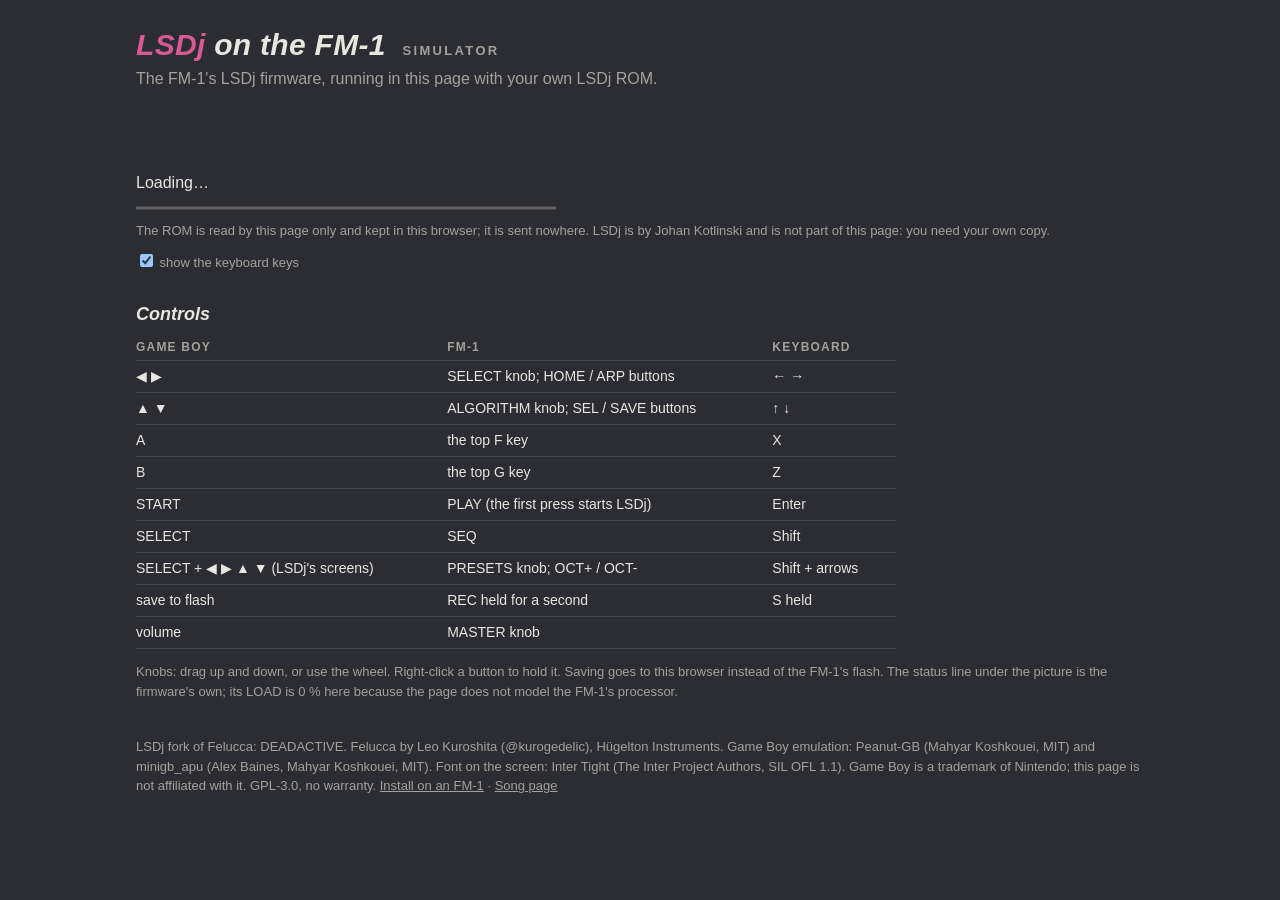
==== web/sim/index.html @ 23142750 "lsdj: the simulator page (webapp/lsdj-sim): the LSDj unit and the core's text drawing as WebAssembly" ====
<!doctype html>
<!-- SPDX-License-Identifier: GPL-3.0-only
     LSDj fork: 2026 DEADACTIVE -->
<html lang="en">
<head>
<meta charset="utf-8">
<meta name="viewport" content="width=device-width, initial-scale=1">
<title>LSDj on the FM-1: simulator</title>
<link rel="stylesheet" href="sim.css">
</head>
<body>
<main>
  <header>
    <h1><i>LSDj</i> on the FM-1 <span>simulator</span></h1>
    <p class="lead">The FM-1's LSDj firmware, running in this page with your own LSDj ROM.</p>
  </header>

  <div class="stage"><div id="fit" class="fit"><div id="device" class="device"></div></div></div>
  <p id="note" class="note" role="status"></p>

  <section class="setup">
    <p id="rom-line">Loading…</p>
    <p id="rom-pick" hidden><label class="file">Choose your LSDj ROM (.gb) <input id="rom" type="file" accept=".gb,.gbc"></label></p>
    <progress id="rom-bar" max="100" value="0" hidden></progress>
    <p class="small">The ROM is read by this page only and kept in this browser; it is sent nowhere. LSDj is by Johan
      Kotlinski and is not part of this page: you need your own copy.</p>
    <p class="small"><button id="forget-rom" class="link" hidden>Use another ROM</button>
      <button id="forget-save" class="link" hidden>Forget the save</button>
      <label class="link"><input id="hints" type="checkbox" checked> show the keyboard keys</label></p>
  </section>

  <section class="help">
    <h2>Controls</h2>
    <table>
      <tr><th>Game Boy</th><th>FM-1</th><th>Keyboard</th></tr>
      <tr><td>◀ ▶</td><td>SELECT knob; HOME / ARP buttons</td><td>← →</td></tr>
      <tr><td>▲ ▼</td><td>ALGORITHM knob; SEL / SAVE buttons</td><td>↑ ↓</td></tr>
      <tr><td>A</td><td>the top F key</td><td>X</td></tr>
      <tr><td>B</td><td>the top G key</td><td>Z</td></tr>
      <tr><td>START</td><td>PLAY (the first press starts LSDj)</td><td>Enter</td></tr>
      <tr><td>SELECT</td><td>SEQ</td><td>Shift</td></tr>
      <tr><td>SELECT + ◀ ▶ ▲ ▼ (LSDj's screens)</td><td>PRESETS knob; OCT+ / OCT-</td><td>Shift + arrows</td></tr>
      <tr><td>save to flash</td><td>REC held for a second</td><td>S held</td></tr>
      <tr><td>volume</td><td>MASTER knob</td><td></td></tr>
    </table>
    <p class="small">Knobs: drag up and down, or use the wheel. Right-click a button to hold it. Saving goes to this
      browser instead of the FM-1's flash. The status line under the picture is the firmware's own; its LOAD is 0 %
      here because the page does not model the FM-1's processor.</p>
  </section>

  <footer class="small">
    LSDj fork of Felucca: DEADACTIVE. Felucca by Leo Kuroshita (@kurogedelic), Hügelton Instruments. Game Boy
    emulation: Peanut-GB (Mahyar Koshkouei, MIT) and minigb_apu (Alex Baines, Mahyar Koshkouei, MIT). Font on the
    screen: Inter Tight (The Inter Project Authors, SIL OFL 1.1). Game Boy is a trademark of Nintendo; this page is
    not affiliated with it. GPL-3.0, no warranty.
    <a href="../lsdj-install/">Install on an FM-1</a> · <a href="../lsdj/">Song page</a>
  </footer>
</main>
<script type="module" src="app.js"></script>
</body>
</html>
---- web/sim/sim.css ----
/* SPDX-License-Identifier: GPL-3.0-only
 * LSDj fork: 2026 DEADACTIVE (the device's parts after Hortator's simulator, web/sim/sim.css) */
/* The FM-1 panel in the original Game Boy's colours: a light grey body, a blue-grey bezel with its two stripes around
 * a pea-green screen, charcoal knobs and direction buttons, magenta A and B, navy italic print. Positions and sizes
 * come from layout.js (the FM-1's own); only the look is here. */
:root {
  --page: #2c2d33;
  --ink: #e8e6df;
  --dim: #a3a199;
  --body: #c9c5bd;
  --body-hi: #dbd7cf;
  --body-lo: #aeaaa2;
  --tray: #bdb9b1;
  --bezel: #6d6f7c;
  --navy: #2b2f86;
  --magenta: #9a2257;
  --charcoal: #2a2a2f;
  --rubber: #8a8c95;
  --lcd-off: #7f8c2a;
  --print: "Gill Sans", "Gill Sans MT", "Trebuchet MS", "Helvetica Neue", Arial, sans-serif;
  color-scheme: dark;
}
* { box-sizing: border-box; }
body { margin: 0; background: var(--page); color: var(--ink); font: 16px/1.5 -apple-system, BlinkMacSystemFont, "Helvetica Neue", Arial, sans-serif; }
main { max-width: 1040px; margin: 0 auto; padding: 28px 16px 48px; }
h1 { font: italic 700 30px/1.1 var(--print); margin: 0 0 6px; letter-spacing: .01em; }
h1 i { color: #d85a94; }
h1 span { font: 600 13px/1 var(--print); letter-spacing: .18em; text-transform: uppercase; color: var(--dim); margin-left: 8px; }
h2 { font: italic 700 18px/1.2 var(--print); margin: 32px 0 8px; }
.lead { margin: 0 0 20px; color: var(--dim); }
.small { font-size: 13px; color: var(--dim); }
.note { min-height: 1.5em; color: #ffd27a; margin: 10px 0 0; }
a { color: inherit; }
.setup { margin-top: 8px; }
.setup p { margin: 0 0 10px; }
.file input { margin-left: 8px; }
progress { width: 100%; max-width: 420px; height: 6px; display: block; margin: 0 0 10px; }
button.link, label.link { background: none; border: 0; padding: 0; margin-right: 18px; font: inherit; color: var(--dim); text-decoration: underline; cursor: pointer; }
label.link { text-decoration: none; }
table { border-collapse: collapse; width: 100%; max-width: 760px; font-size: 14px; }
th, td { text-align: left; padding: 5px 14px 5px 0; border-bottom: 1px solid #44454d; vertical-align: top; }
th { font: 600 12px/1.4 var(--print); letter-spacing: .1em; text-transform: uppercase; color: var(--dim); }
footer { margin-top: 36px; }

/* ---- the device: drawn at its design size, scaled to fit (app.js sets --scale and the layout) */
.stage { display: flex; justify-content: center; padding-top: 18px; }
.fit { position: relative; }
.device {
  position: absolute; left: 0; top: 0; transform-origin: 0 0; transform: scale(var(--scale, 1));
  background: linear-gradient(168deg, var(--body-hi), var(--body) 38%, var(--body-lo));
  border-radius: 26px 26px 96px 26px;                 /* the Game Boy's one big corner */
  box-shadow: 0 2px 0 rgba(255, 255, 255, .55) inset, 0 -3px 0 rgba(0, 0, 0, .18) inset, 0 20px 44px rgba(0, 0, 0, .55);
  touch-action: none; user-select: none; -webkit-user-select: none; -webkit-touch-callout: none;
}
.device.phone { border-radius: 22px 22px 64px 22px; }
.device > * { position: absolute; }
.device::before {                                     /* the groove across the top, with its two notches */
  content: ""; left: 0; right: 0; top: 17px; height: 3px;
  background: linear-gradient(rgba(0, 0, 0, .22), rgba(255, 255, 255, .5));
}
.device.phone::before { display: none; }
.tray { background: var(--tray); border-radius: 16px; box-shadow: 0 2px 4px rgba(0, 0, 0, .28) inset, 0 1px 0 rgba(255, 255, 255, .5); }
.tray.keybed { border-radius: 22px 22px 70px 22px; }
.device.phone .tray.keybed { border-radius: 16px 16px 48px 16px; }

/* the screen: its bezel, the stripes and the print across the top, the power lamp */
.bezel {
  background: linear-gradient(175deg, #7a7c8a, var(--bezel) 30%, #5d5f6b);
  border-radius: 12px 12px 44px 12px;
  box-shadow: 0 2px 3px rgba(0, 0, 0, .45), 0 1px 0 rgba(255, 255, 255, .25) inset;
}
.bezel .stripes { position: absolute; left: 14px; right: 14px; top: 7px; height: 9px;
  background: linear-gradient(var(--magenta) 0 2px, transparent 2px 6px, var(--navy) 6px 8px, transparent 8px); }
.bezel .print { position: absolute; left: 50%; top: 4px; transform: translateX(-50%); padding: 0 8px; background: #6f717e;
  font: 600 9px/14px var(--print); letter-spacing: .14em; color: #d8d8e0; white-space: nowrap; }
.bezel .lamp { position: absolute; left: 9px; top: 42%; width: 9px; height: 9px; border-radius: 50%;
  background: #4a2028; box-shadow: 0 1px 1px rgba(0, 0, 0, .5) inset; }
.bezel .lamp-print { position: absolute; left: 1px; top: calc(42% + 13px); width: 26px; text-align: center;
  font: 600 6px/1 var(--print); letter-spacing: .08em; color: #d8d8e0; }
.device.on .bezel .lamp { background: #ff2a3c; box-shadow: 0 0 7px 2px rgba(255, 50, 60, .75); }
.device.phone .bezel .lamp, .device.phone .bezel .lamp-print, .device.phone .bezel .print, .device.phone .bezel .stripes { display: none; }
canvas.lcd { image-rendering: pixelated; image-rendering: crisp-edges; border-radius: 3px; background: var(--lcd-off);
  box-shadow: 0 0 0 3px #4f5160, 0 2px 6px rgba(0, 0, 0, .5) inset; }
.device.off canvas.lcd { filter: saturate(.6) brightness(.8); }

/* the print on the body: the FM-1's name for a control, and under it what it is to the Game Boy */
.lbl { font: italic 600 12px/1 var(--print); letter-spacing: .06em; color: var(--navy); text-align: center; pointer-events: none; white-space: nowrap; }
.lbl .gb { display: block; margin-top: 3px; font: 600 11px/1 var(--print); font-style: normal; color: var(--magenta); letter-spacing: .04em; }
.lbl.idle { opacity: .45; }

/* the knobs: charcoal, like the direction pad */
.enc { border-radius: 50%; cursor: ns-resize; }
.enc .skirt { position: absolute; inset: 0; border-radius: 50%;
  background: radial-gradient(circle at 38% 32%, #56565e, var(--charcoal) 72%); box-shadow: 0 3px 5px rgba(0, 0, 0, .45), 0 0 0 3px rgba(0, 0, 0, .08); }
.enc .cap { position: absolute; inset: 7px; border-radius: 50%;
  background: repeating-conic-gradient(#303036 0 5deg, #3a3a41 5deg 10deg); transform: rotate(var(--turn, 0deg)); }
.enc .cap::after { content: ""; position: absolute; left: 50%; top: 3px; width: 3px; height: 11px; margin-left: -1.5px; border-radius: 2px; background: #e8e6df; }
.enc.idle { opacity: .5; }

/* the buttons */
.btn {
  border-radius: 9px; cursor: pointer;
  background: linear-gradient(180deg, #a2a4ad, var(--rubber));
  box-shadow: 0 2px 0 #5f6068, 0 3px 5px rgba(0, 0, 0, .35);
  display: flex; flex-direction: column; align-items: center; justify-content: center;
  font: 700 11px/1.1 var(--print); letter-spacing: .04em; color: #f2f1ec; text-align: center;
}
.btn .gb { font: 700 10px/1 var(--print); color: #ffd9e8; margin-top: 3px; letter-spacing: .02em; }
.btn.dir { background: linear-gradient(180deg, #45454c, var(--charcoal)); box-shadow: 0 2px 0 #141417, 0 3px 5px rgba(0, 0, 0, .45); }
.btn.dir .gb { font-size: 14px; color: #e8e6df; }
.btn.pill { border-radius: 999px; background: linear-gradient(180deg, #9c9ea7, #7b7d86); box-shadow: 0 2px 0 #55565e, 0 3px 5px rgba(0, 0, 0, .35); }
.btn.idle { opacity: .55; }
.btn.down { transform: translateY(2px); box-shadow: 0 0 0 #000, 0 1px 2px rgba(0, 0, 0, .5); }
.btn.latched { outline: 2px dashed var(--navy); outline-offset: 3px; }

/* the keys: two of them are the Game Boy's A and B */
.key { border-radius: 999px; cursor: pointer; background: linear-gradient(180deg, #e3dfd7, #cfcbc3); box-shadow: 0 2px 0 #96928a, 0 3px 5px rgba(0, 0, 0, .3); }
.key.black { background: linear-gradient(180deg, #55555c, #3a3a40); box-shadow: 0 2px 0 #1b1b1f, 0 3px 5px rgba(0, 0, 0, .4); }
.key.idle { opacity: .5; }
.key.ab { background: radial-gradient(circle at 40% 28%, #c2437c, var(--magenta) 62%); box-shadow: 0 2px 0 #5c1233, 0 3px 6px rgba(0, 0, 0, .45);
  display: flex; align-items: center; justify-content: center; font: 700 26px/1 var(--print); color: #f6dbe7; }
.device.phone .key.ab { font-size: 13px; }
.key.down { transform: translateY(2px); box-shadow: 0 0 0 #000, 0 1px 2px rgba(0, 0, 0, .5); }

.hint { position: absolute; left: 0; right: 0; text-align: center; pointer-events: none; display: none;
  font: 600 11px/1 ui-monospace, SFMono-Regular, Menlo, monospace; color: var(--navy); }
.show-hints .hint { display: block; }
.btn .hint { bottom: -15px; }
.key .hint { bottom: 8px; color: #f6dbe7; }
.device.phone .hint { display: none; }

/* the power switch: on the top edge, where the Game Boy has its own */
.power { border: 0; padding: 0; cursor: pointer; border-radius: 5px; background: #8f8b84; box-shadow: 0 2px 2px rgba(0, 0, 0, .45) inset; }
.power::after { content: ""; position: absolute; top: 3px; bottom: 3px; left: 3px; width: 46%; border-radius: 3px;
  background: repeating-linear-gradient(90deg, #d9d5cd 0 2px, #b3afa7 2px 4px); box-shadow: 0 1px 2px rgba(0, 0, 0, .5); transition: left .12s; }
.power.on::after { left: calc(54% - 3px); }
.power:disabled { cursor: default; opacity: .6; }
.power-print { font: 600 9px/1 var(--print); letter-spacing: .1em; color: var(--navy); white-space: nowrap; pointer-events: none; }
.power.ready { animation: nudge 1.1s ease-in-out infinite; }
@keyframes nudge { 50% { box-shadow: 0 2px 2px rgba(0, 0, 0, .45) inset, 0 0 0 4px rgba(154, 34, 87, .45); } }
@media (prefers-reduced-motion: reduce) { .power.ready { animation: none; } }
.device :focus-visible { outline: 2px dashed var(--navy); outline-offset: 3px; }
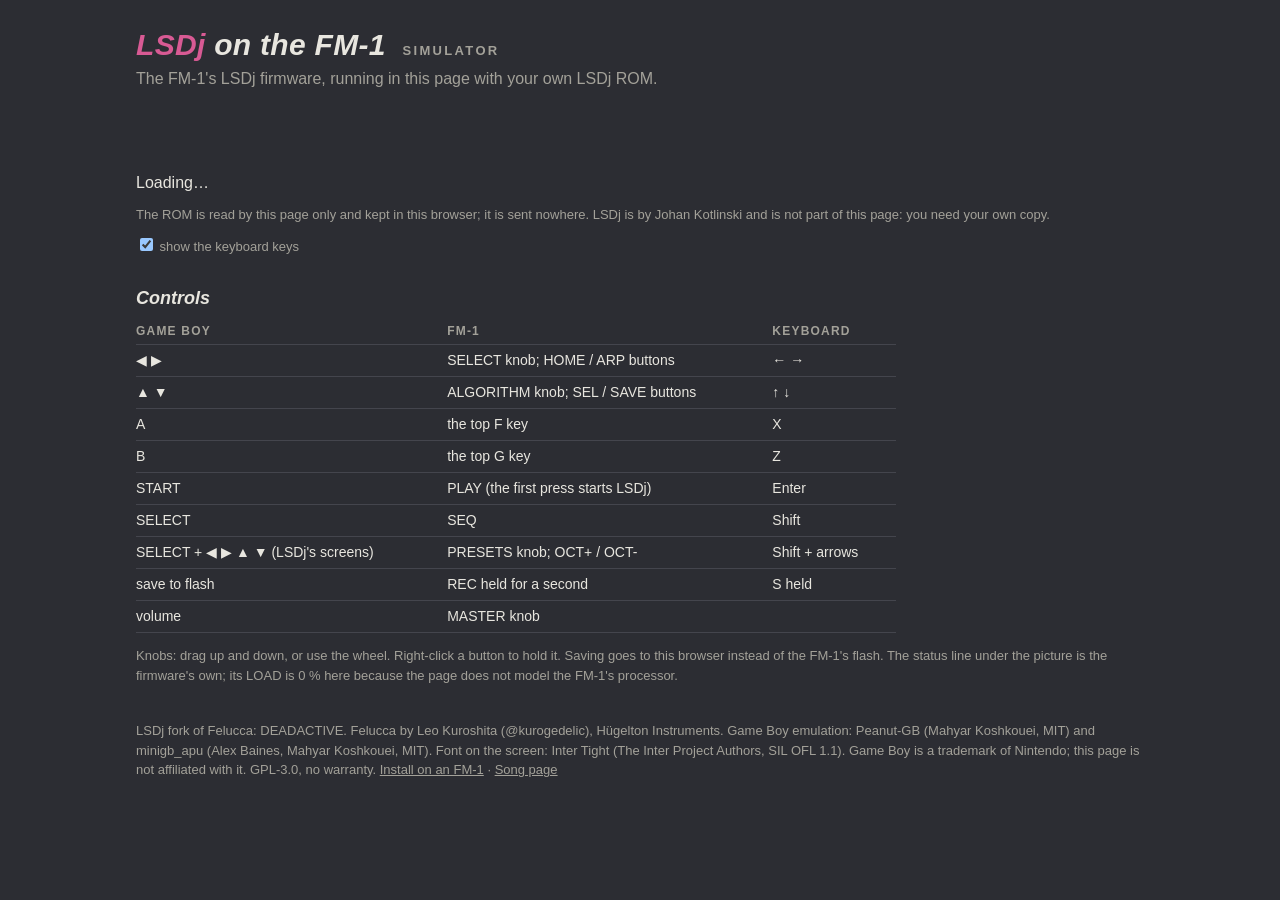
==== commit 1dc6d494: "lsdj: the simulator's songs and saves: the firmware's console in the simulator (sim_con), the song p" ====
--- a/web/sim/index.html
+++ b/web/sim/index.html
@@ -27,6 +27,24 @@
     <p class="small"><button id="forget-rom" class="link" hidden>Use another ROM</button>
       <button id="forget-save" class="link" hidden>Forget the save</button>
       <label class="link"><input id="hints" type="checkbox" checked> show the keyboard keys</label></p>
+  </section>
+
+  <section id="songs" class="songs" hidden>
+    <h2>Songs and saves</h2>
+    <p id="songs-line" role="status"></p>
+    <progress id="songs-bar" max="100" value="0" hidden></progress>
+    <p>
+      <label class="act">Load a project or song (.lsdprj, .lsdsng)<input id="song-files" type="file" accept=".lsdprj,.lsdsng" multiple hidden></label>
+      <label class="act">Restore a save (.sav)<input id="sav-file" type="file" accept=".sav" hidden></label>
+      <button id="sav-get" class="act">Download the save (.sav)</button>
+      <button id="save-now" class="act">Save now</button>
+      <button id="songs-refresh" class="act">Refresh</button>
+    </p>
+    <table id="songs-table"><tbody></tbody></table>
+    <p class="small">A loaded project goes into LSDj's song list and LSDj starts again; open it there: PROJECT,
+      LOAD/SAVE SONG, LOAD. Its kits come with it. The song you are editing is in the list only after you save it
+      in LSDj (PROJECT, LOAD/SAVE SONG, SAVE). A .sav is the whole memory: every song and the one being edited.
+      Everything is kept in this browser, as REC held does.</p>
   </section>
 
   <section class="help">
--- a/web/sim/sim.css
+++ b/web/sim/sim.css
@@ -21,6 +21,7 @@
   color-scheme: dark;
 }
 * { box-sizing: border-box; }
+[hidden] { display: none !important; }
 body { margin: 0; background: var(--page); color: var(--ink); font: 16px/1.5 -apple-system, BlinkMacSystemFont, "Helvetica Neue", Arial, sans-serif; }
 main { max-width: 1040px; margin: 0 auto; padding: 28px 16px 48px; }
 h1 { font: italic 700 30px/1.1 var(--print); margin: 0 0 6px; letter-spacing: .01em; }
@@ -140,3 +141,15 @@
 @keyframes nudge { 50% { box-shadow: 0 2px 2px rgba(0, 0, 0, .45) inset, 0 0 0 4px rgba(154, 34, 87, .45); } }
 @media (prefers-reduced-motion: reduce) { .power.ready { animation: none; } }
 .device :focus-visible { outline: 2px dashed var(--navy); outline-offset: 3px; }
+
+/* ---- songs and saves (the song page's code against the simulator: songs.js) */
+.songs p { margin: 0 0 10px; }
+.act { display: inline-block; margin: 0 8px 8px 0; padding: 6px 14px; border: 0; border-radius: 999px; cursor: pointer;
+  background: var(--magenta); color: #fbe6ef; font: 600 13px/1.3 var(--print); letter-spacing: .03em; }
+.act:hover { filter: brightness(1.12); }
+.act[disabled], .act.off { opacity: .45; cursor: default; pointer-events: none; }
+#songs-table { max-width: 620px; margin-bottom: 10px; }
+#songs-table td.name { font: 600 14px/1.4 ui-monospace, SFMono-Regular, Menlo, monospace; }
+#songs-table td.do { text-align: right; white-space: nowrap; }
+#songs-table button { background: none; border: 0; padding: 0; margin-left: 14px; font: inherit; color: var(--ink); text-decoration: underline; cursor: pointer; }
+#songs-table button[disabled] { opacity: .45; cursor: default; }
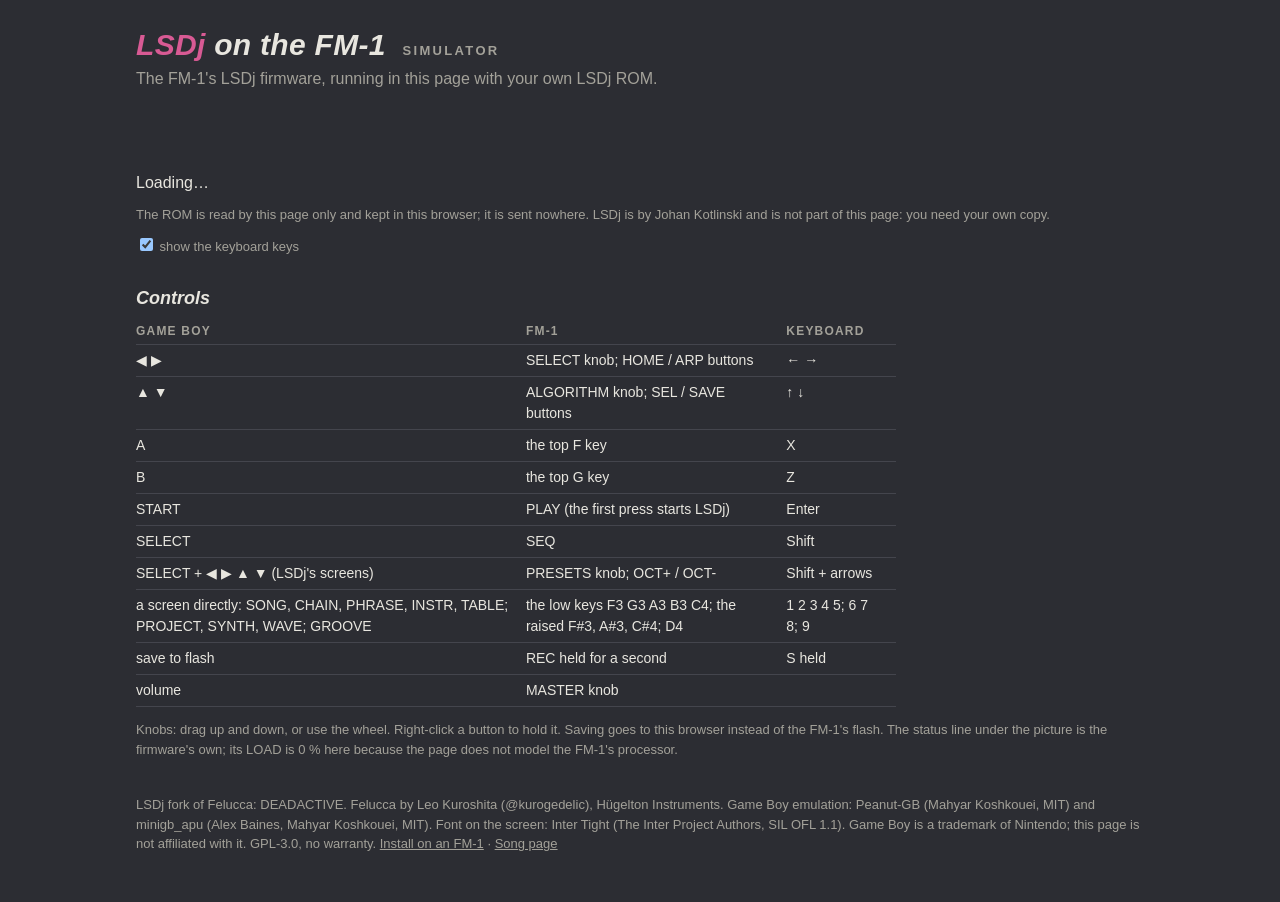
==== commit a4a38f28: "lsdj: LSDj's screens on the keyboard's low keys (and the console's ble page): the firmware reads LSD" ====
--- a/web/sim/index.html
+++ b/web/sim/index.html
@@ -58,6 +58,7 @@
       <tr><td>START</td><td>PLAY (the first press starts LSDj)</td><td>Enter</td></tr>
       <tr><td>SELECT</td><td>SEQ</td><td>Shift</td></tr>
       <tr><td>SELECT + ◀ ▶ ▲ ▼ (LSDj's screens)</td><td>PRESETS knob; OCT+ / OCT-</td><td>Shift + arrows</td></tr>
+      <tr><td>a screen directly: SONG, CHAIN, PHRASE, INSTR, TABLE; PROJECT, SYNTH, WAVE; GROOVE</td><td>the low keys F3 G3 A3 B3 C4; the raised F#3, A#3, C#4; D4</td><td>1 2 3 4 5; 6 7 8; 9</td></tr>
       <tr><td>save to flash</td><td>REC held for a second</td><td>S held</td></tr>
       <tr><td>volume</td><td>MASTER knob</td><td></td></tr>
     </table>
--- a/web/sim/sim.css
+++ b/web/sim/sim.css
@@ -153,3 +153,9 @@
 #songs-table td.do { text-align: right; white-space: nowrap; }
 #songs-table button { background: none; border: 0; padding: 0; margin-left: 14px; font: inherit; color: var(--ink); text-decoration: underline; cursor: pointer; }
 #songs-table button[disabled] { opacity: .45; cursor: default; }
+
+/* the keys that are LSDj's screens: the screen's name down the key */
+.key.page { display: flex; align-items: flex-start; justify-content: center; }
+.key.page > span:first-child { writing-mode: vertical-rl; margin-top: 10px; font: 700 11px/1 var(--print); letter-spacing: .08em; color: var(--navy); }
+.key.page.black > span:first-child { color: #e8e6df; }
+.device.phone .key.page > span:first-child { font-size: 8px; margin-top: 5px; letter-spacing: 0; }
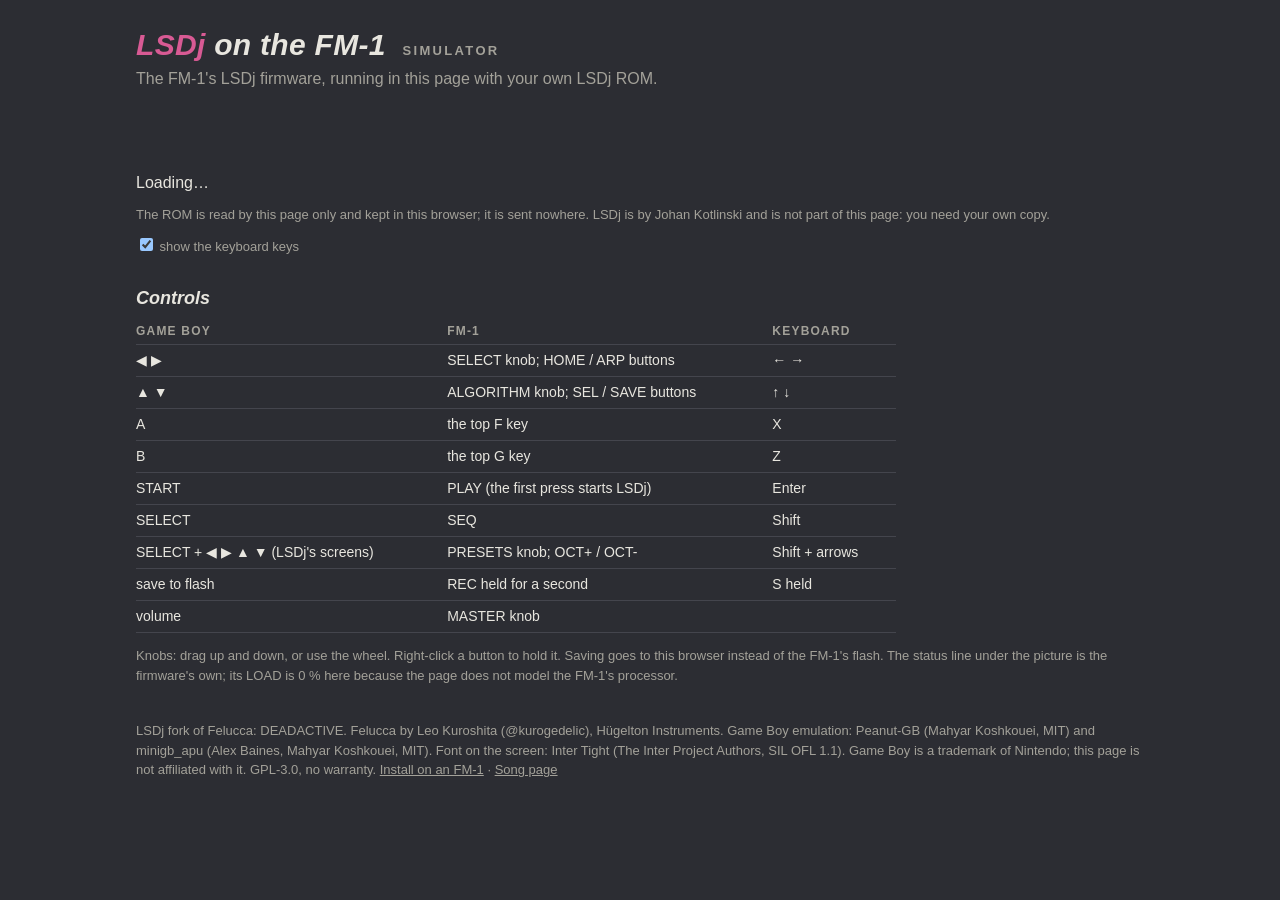
==== commit f583c77a: "Revert "lsdj: LSDj's screens on the keyboard's low keys (and the console's ble page): the firmware r" ====
--- a/web/sim/index.html
+++ b/web/sim/index.html
@@ -58,7 +58,6 @@
       <tr><td>START</td><td>PLAY (the first press starts LSDj)</td><td>Enter</td></tr>
       <tr><td>SELECT</td><td>SEQ</td><td>Shift</td></tr>
       <tr><td>SELECT + ◀ ▶ ▲ ▼ (LSDj's screens)</td><td>PRESETS knob; OCT+ / OCT-</td><td>Shift + arrows</td></tr>
-      <tr><td>a screen directly: SONG, CHAIN, PHRASE, INSTR, TABLE; PROJECT, SYNTH, WAVE; GROOVE</td><td>the low keys F3 G3 A3 B3 C4; the raised F#3, A#3, C#4; D4</td><td>1 2 3 4 5; 6 7 8; 9</td></tr>
       <tr><td>save to flash</td><td>REC held for a second</td><td>S held</td></tr>
       <tr><td>volume</td><td>MASTER knob</td><td></td></tr>
     </table>
--- a/web/sim/sim.css
+++ b/web/sim/sim.css
@@ -153,9 +153,3 @@
 #songs-table td.do { text-align: right; white-space: nowrap; }
 #songs-table button { background: none; border: 0; padding: 0; margin-left: 14px; font: inherit; color: var(--ink); text-decoration: underline; cursor: pointer; }
 #songs-table button[disabled] { opacity: .45; cursor: default; }
-
-/* the keys that are LSDj's screens: the screen's name down the key */
-.key.page { display: flex; align-items: flex-start; justify-content: center; }
-.key.page > span:first-child { writing-mode: vertical-rl; margin-top: 10px; font: 700 11px/1 var(--print); letter-spacing: .08em; color: var(--navy); }
-.key.page.black > span:first-child { color: #e8e6df; }
-.device.phone .key.page > span:first-child { font-size: 8px; margin-top: 5px; letter-spacing: 0; }
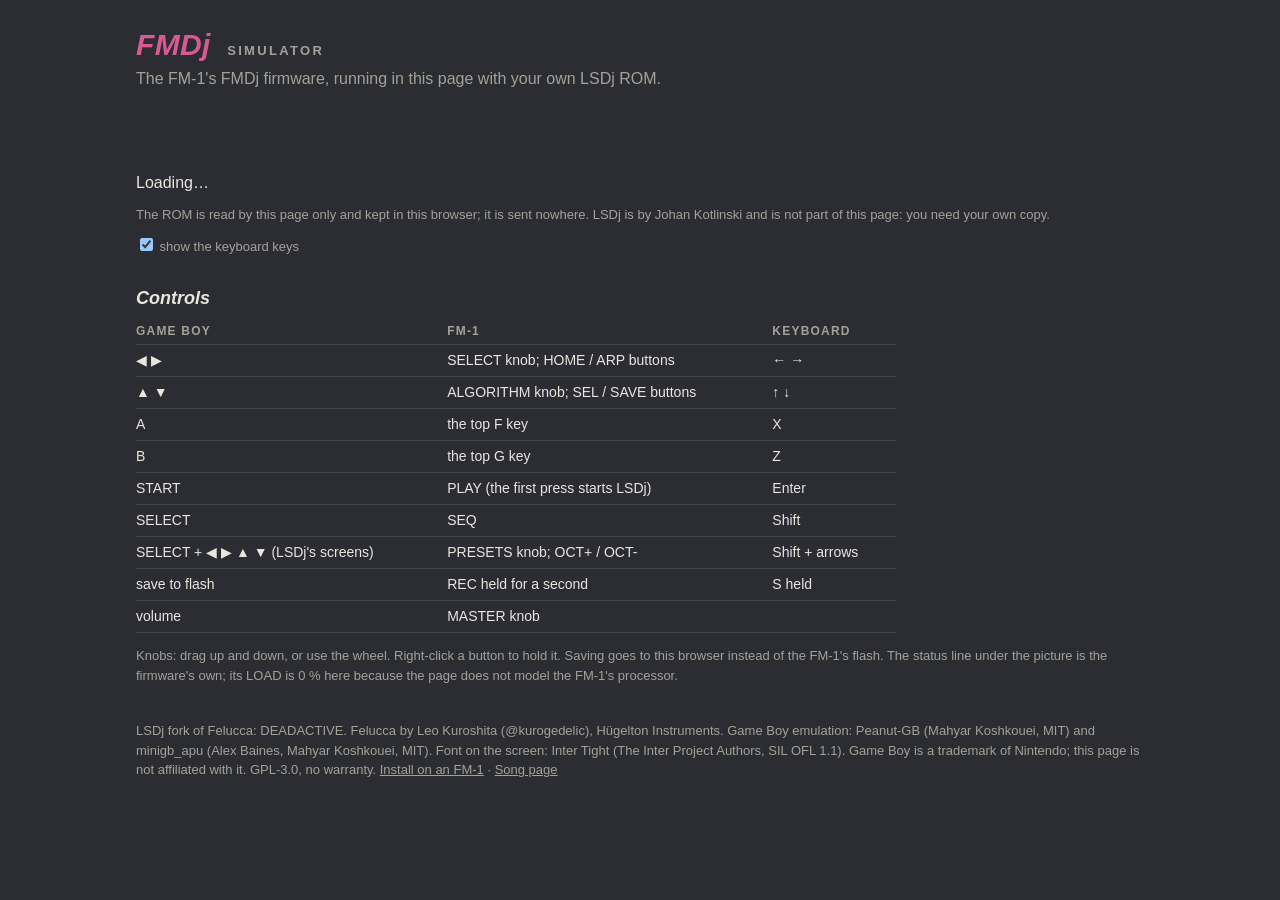
==== commit ad570c0f: "fmdj: the name FMDj on the pages, docs, bezel print and start screen Co-Authored-By: Claude Opus 5.5" ====
--- a/web/sim/index.html
+++ b/web/sim/index.html
@@ -5,14 +5,14 @@
 <head>
 <meta charset="utf-8">
 <meta name="viewport" content="width=device-width, initial-scale=1">
-<title>LSDj on the FM-1: simulator</title>
+<title>FMDj: simulator</title>
 <link rel="stylesheet" href="sim.css">
 </head>
 <body>
 <main>
   <header>
-    <h1><i>LSDj</i> on the FM-1 <span>simulator</span></h1>
-    <p class="lead">The FM-1's LSDj firmware, running in this page with your own LSDj ROM.</p>
+    <h1><i>FMDj</i> <span>simulator</span></h1>
+    <p class="lead">The FM-1's FMDj firmware, running in this page with your own LSDj ROM.</p>
   </header>
 
   <div class="stage"><div id="fit" class="fit"><div id="device" class="device"></div></div></div>
--- a/web/sim/sim.css
+++ b/web/sim/sim.css
@@ -153,3 +153,9 @@
 #songs-table td.do { text-align: right; white-space: nowrap; }
 #songs-table button { background: none; border: 0; padding: 0; margin-left: 14px; font: inherit; color: var(--ink); text-decoration: underline; cursor: pointer; }
 #songs-table button[disabled] { opacity: .45; cursor: default; }
+
+/* the keys that are LSDj's screens: the screen's name down the key */
+.key.page { display: flex; align-items: flex-start; justify-content: center; }
+.key.page > span:first-child { writing-mode: vertical-rl; margin-top: 10px; font: 700 11px/1 var(--print); letter-spacing: .08em; color: var(--navy); }
+.key.page.black > span:first-child { color: #e8e6df; }
+.device.phone .key.page > span:first-child { font-size: 8px; margin-top: 5px; letter-spacing: 0; }
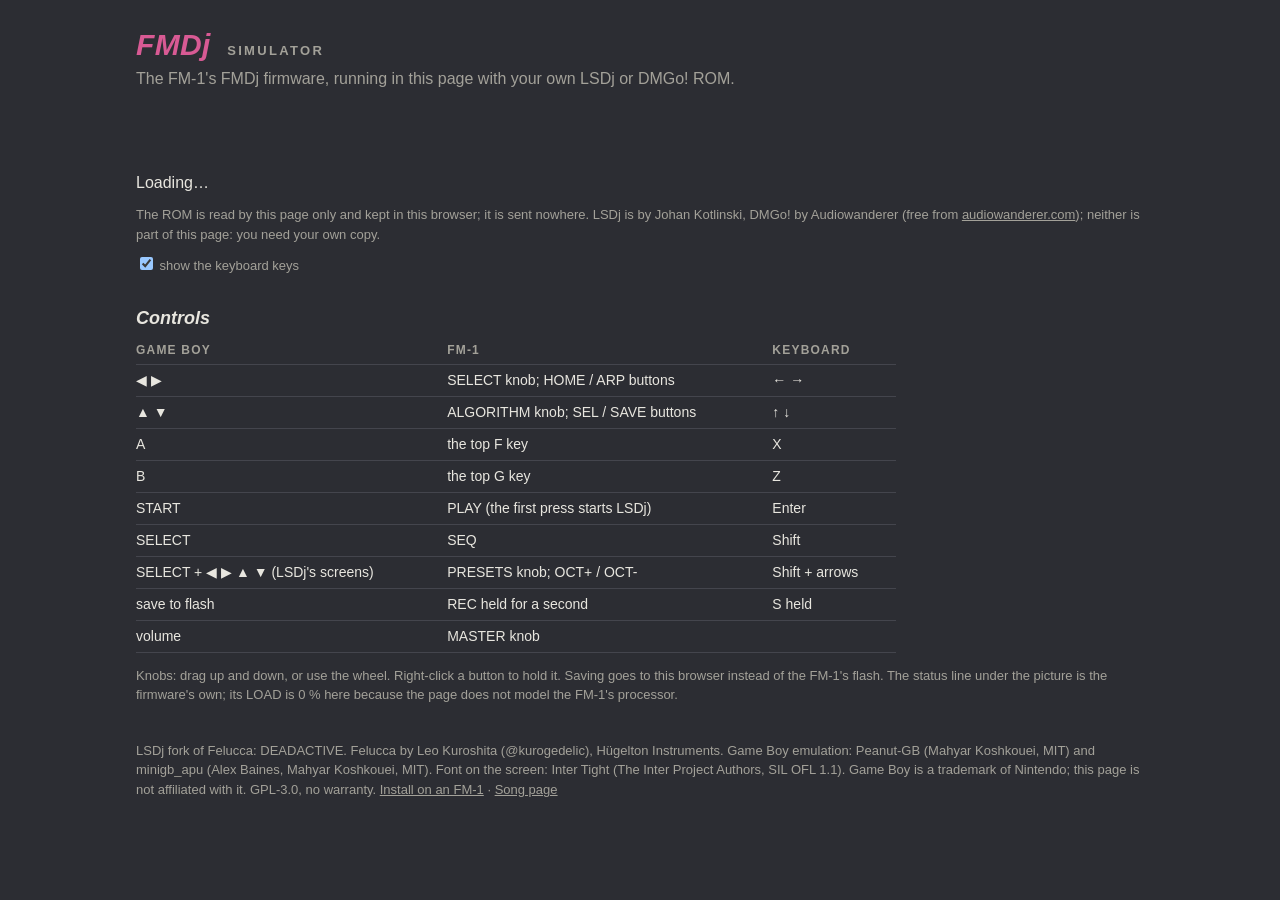
==== commit b247bfdc: "dmgo: the simulator runs DMGo with its keys on the panel (A D#5, B F#5, the white keys its steps) Co" ====
--- a/web/sim/index.html
+++ b/web/sim/index.html
@@ -12,7 +12,7 @@
 <main>
   <header>
     <h1><i>FMDj</i> <span>simulator</span></h1>
-    <p class="lead">The FM-1's FMDj firmware, running in this page with your own LSDj ROM.</p>
+    <p class="lead">The FM-1's FMDj firmware, running in this page with your own LSDj or DMGo! ROM.</p>
   </header>
 
   <div class="stage"><div id="fit" class="fit"><div id="device" class="device"></div></div></div>
@@ -20,10 +20,12 @@
 
   <section class="setup">
     <p id="rom-line">Loading…</p>
-    <p id="rom-pick" hidden><label class="file">Choose your LSDj ROM (.gb) <input id="rom" type="file" accept=".gb,.gbc"></label></p>
+    <p id="rom-pick" hidden><label class="file">Choose your LSDj or DMGo ROM (.gb) <input id="rom" type="file" accept=".gb,.gbc"></label></p>
     <progress id="rom-bar" max="100" value="0" hidden></progress>
     <p class="small">The ROM is read by this page only and kept in this browser; it is sent nowhere. LSDj is by Johan
-      Kotlinski and is not part of this page: you need your own copy.</p>
+      Kotlinski, DMGo! by Audiowanderer (free from
+      <a href="https://audiowanderer.com/AW/drum-machina-go-or/" target="_blank" rel="noopener">audiowanderer.com</a>);
+      neither is part of this page: you need your own copy.</p>
     <p class="small"><button id="forget-rom" class="link" hidden>Use another ROM</button>
       <button id="forget-save" class="link" hidden>Forget the save</button>
       <label class="link"><input id="hints" type="checkbox" checked> show the keyboard keys</label></p>
--- a/web/sim/sim.css
+++ b/web/sim/sim.css
@@ -121,6 +121,9 @@
 .key.ab { background: radial-gradient(circle at 40% 28%, #c2437c, var(--magenta) 62%); box-shadow: 0 2px 0 #5c1233, 0 3px 6px rgba(0, 0, 0, .45);
   display: flex; align-items: center; justify-content: center; font: 700 26px/1 var(--print); color: #f6dbe7; }
 .device.phone .key.ab { font-size: 13px; }
+.key.step { display: flex; align-items: flex-end; justify-content: center; padding-bottom: 12%; box-sizing: border-box;
+  font: 700 14px/1 var(--print); color: #77736b; }                       /* DMGo: the white keys are its steps */
+.device.phone .key.step { font-size: 9px; }
 .key.down { transform: translateY(2px); box-shadow: 0 0 0 #000, 0 1px 2px rgba(0, 0, 0, .5); }
 
 .hint { position: absolute; left: 0; right: 0; text-align: center; pointer-events: none; display: none;
@@ -153,9 +156,3 @@
 #songs-table td.do { text-align: right; white-space: nowrap; }
 #songs-table button { background: none; border: 0; padding: 0; margin-left: 14px; font: inherit; color: var(--ink); text-decoration: underline; cursor: pointer; }
 #songs-table button[disabled] { opacity: .45; cursor: default; }
-
-/* the keys that are LSDj's screens: the screen's name down the key */
-.key.page { display: flex; align-items: flex-start; justify-content: center; }
-.key.page > span:first-child { writing-mode: vertical-rl; margin-top: 10px; font: 700 11px/1 var(--print); letter-spacing: .08em; color: var(--navy); }
-.key.page.black > span:first-child { color: #e8e6df; }
-.device.phone .key.page > span:first-child { font-size: 8px; margin-top: 5px; letter-spacing: 0; }
